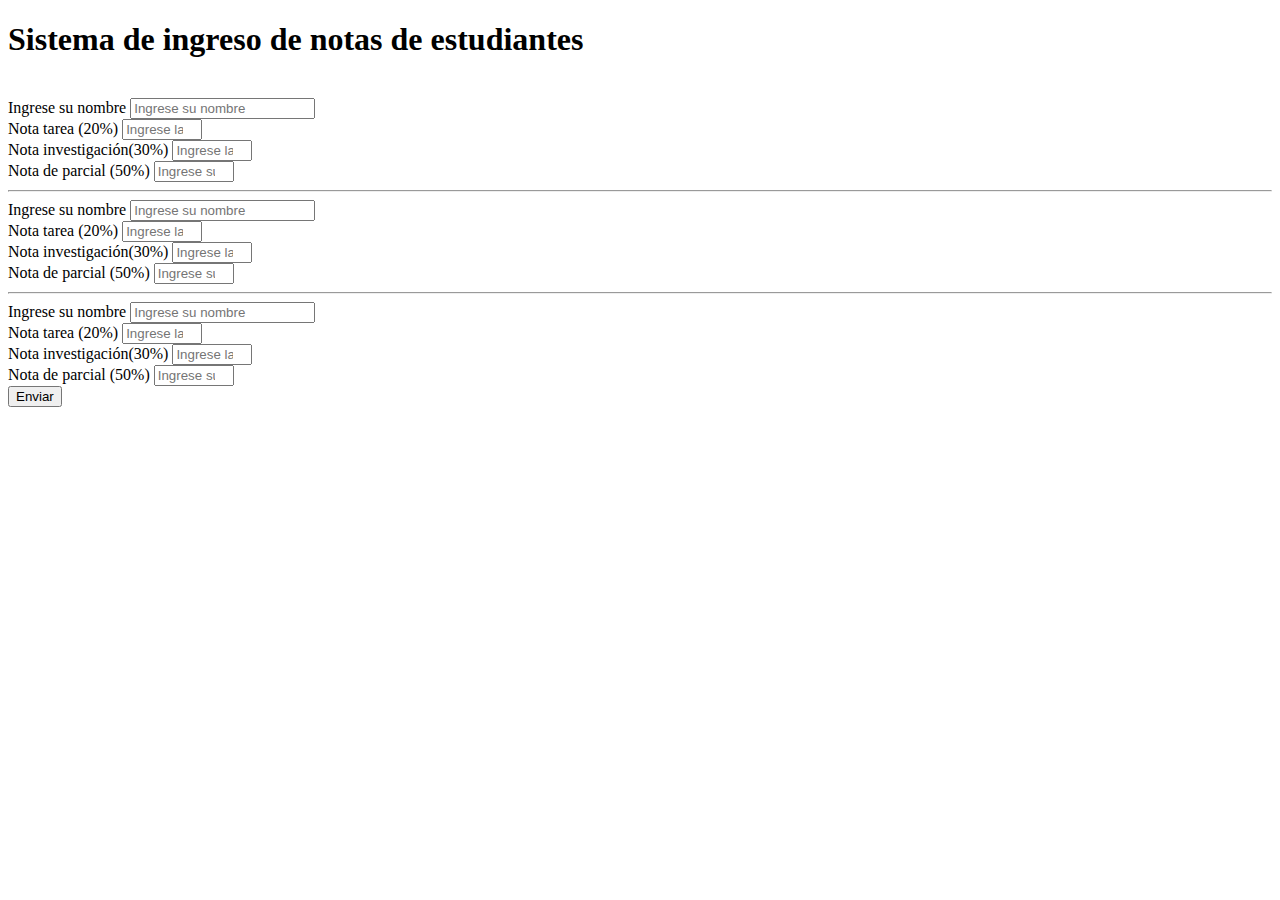
==== DSS/guia3PHP/guia3PHP/NotasArray/RecepcionDatos.html @ ef94fc55 "Creación carpetas para Java y PHP, guia 3 de DSS" ====
<!DOCTYPE html>
<html lang="en">
<head>
    <meta charset="UTF-8">
    <meta http-equiv="X-UA-Compatible" content="IE=edge">
    <meta name="viewport" content="width=device-width, initial-scale=1.0">
    <title>Document</title>
</head>
<body>
    
<form action="Notas.php" method="post" name="notas">

<h1>Sistema de ingreso de notas de estudiantes</h1>
<br>
<label for="">Ingrese su nombre</label>
<input type="text" name="nombre1" placeholder="Ingrese su nombre" required>
<br>
<label for="">Nota tarea (20%)</label>
<input type="number" name="tarea1" placeholder="Ingrese la nota de su tarea" min="0" max="10" step=".01" required>
<br>
<label for="">Nota investigación(30%)</label>
<input type="number" name="investigacion1" placeholder="Ingrese la nota de su investigación" min="0" max="10" step=".01" required>
<br>
<label for="">Nota de parcial (50%)</label>
<input type="number" name="parcial1" placeholder="Ingrese su nota del parcial" min="0" max="10" step=".01" required>
<br>
<hr>
<label for="">Ingrese su nombre</label>
<input type="text" name="nombre2" placeholder="Ingrese su nombre" required>
<br>
<label for="">Nota tarea (20%)</label>
<input type="number" name="tarea2" placeholder="Ingrese la nota de su tarea" min="0" max="10" step=".01" required>
<br>
<label for="">Nota investigación(30%)</label>
<input type="number" name="investigacion2" placeholder="Ingrese la nota de su investigación" min="0" max="10" step=".01" required>
<br>
<label for="">Nota de parcial (50%)</label>
<input type="number" name="parcial2" placeholder="Ingrese su nota del parcial" min="0" max="10" step=".01" required>
<br>
<hr>
<label for="">Ingrese su nombre</label>
<input type="text" name="nombre3" placeholder="Ingrese su nombre" required>
<br>
<label for="">Nota tarea (20%)</label>
<input type="number" name="tarea3" placeholder="Ingrese la nota de su tarea" min="0" max="10" step=".01" required>
<br>
<label for="">Nota investigación(30%)</label>
<input type="number" name="investigacion3" placeholder="Ingrese la nota de su investigación" min="0" max="10" step=".01" required>
<br>
<label for="">Nota de parcial (50%)</label>
<input type="number" name="parcial3" placeholder="Ingrese su nota del parcial" min="0" max="10" step=".01" required>
<br>
<button type="submit" value="Notasbtn">Enviar</button>
</form>

</body>
</html>
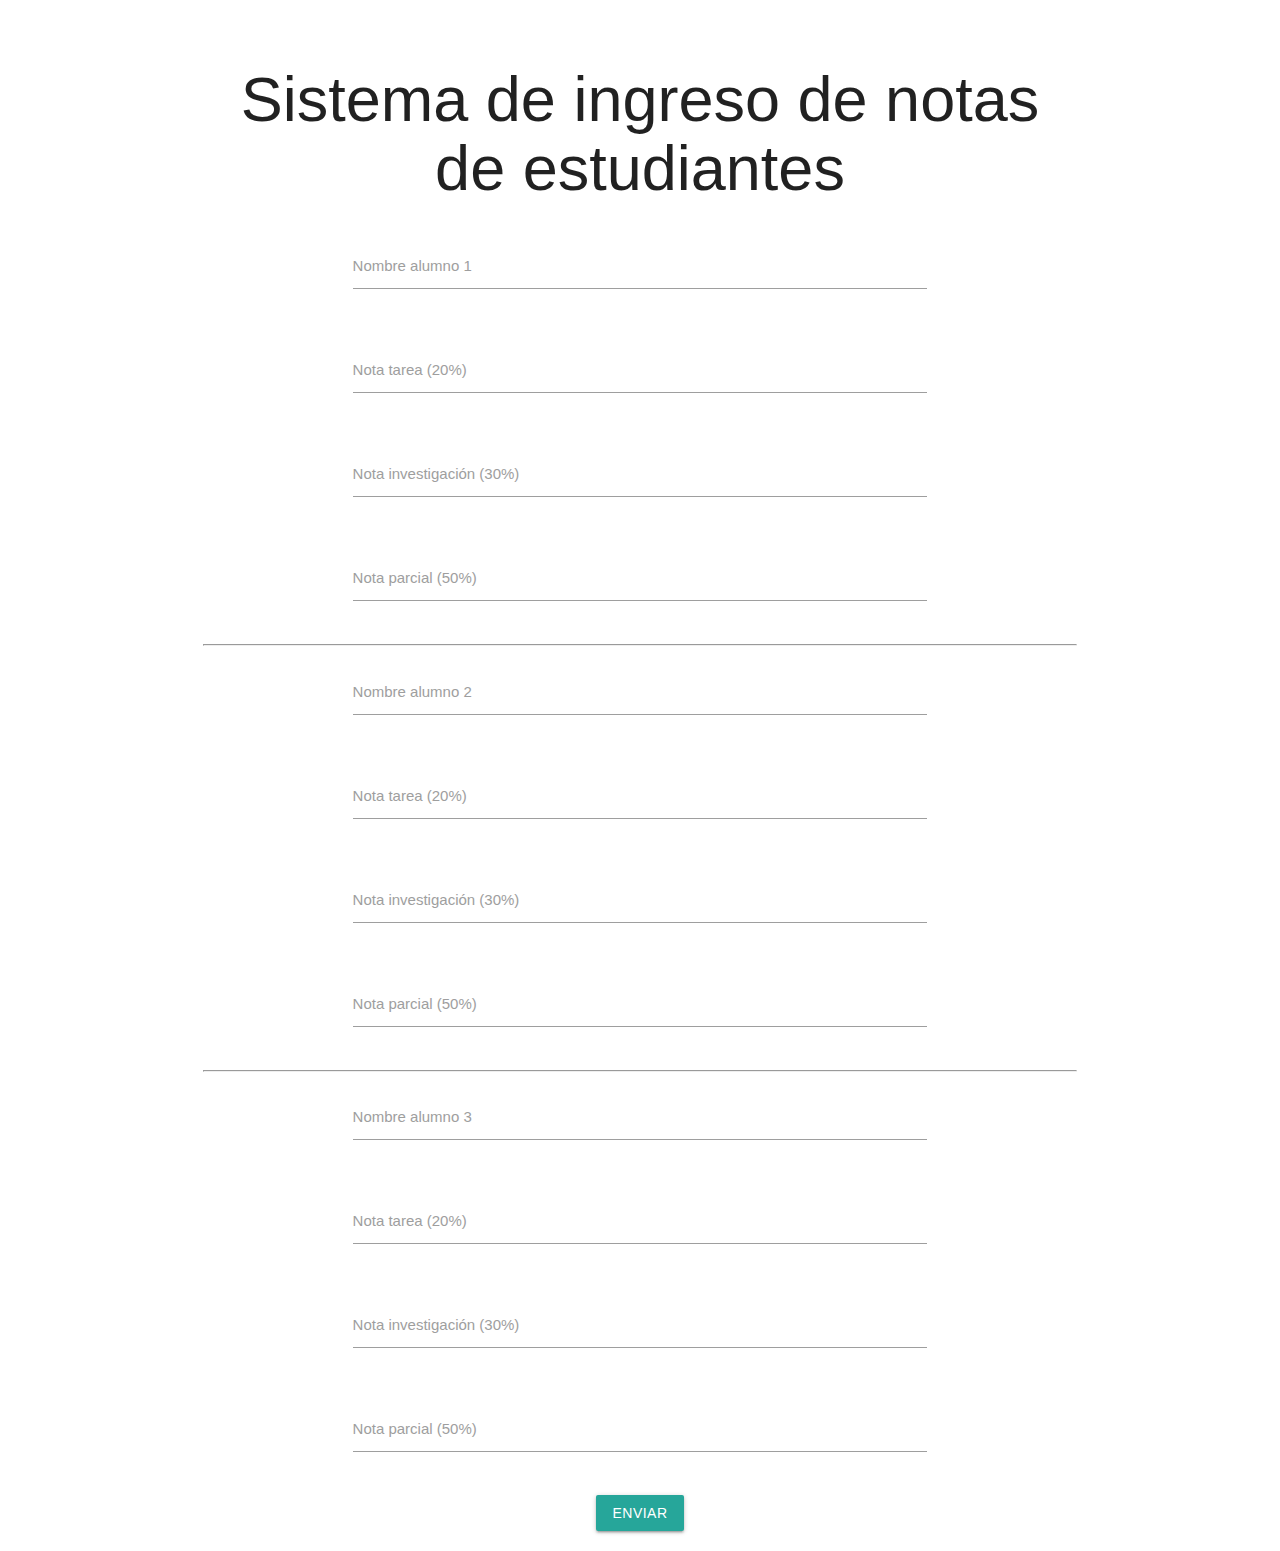
==== commit a8a73c3c: "Aplicación de materialize para darle un mejor aspecto visual a los ejercicios" ====
--- a/DSS/guia3PHP/guia3PHP/NotasArray/RecepcionDatos.html
+++ b/DSS/guia3PHP/guia3PHP/NotasArray/RecepcionDatos.html
@@ -1,57 +1,116 @@
 <!DOCTYPE html>
-<html lang="en">
+<html lang="es">
 <head>
     <meta charset="UTF-8">
     <meta http-equiv="X-UA-Compatible" content="IE=edge">
     <meta name="viewport" content="width=device-width, initial-scale=1.0">
+    <link rel="stylesheet" href="https://cdnjs.cloudflare.com/ajax/libs/materialize/1.0.0/css/materialize.min.css">
     <title>Document</title>
 </head>
-<body>
+<body class="container">
     
-<form action="Notas.php" method="post" name="notas">
+    <div class="row">
+        <br>
+        <form class="col s12" action="Notas.php" method="post" name="NotasForm">
+            <h1 style="text-align: center;">Sistema de ingreso de notas de estudiantes</h1>
 
-<h1>Sistema de ingreso de notas de estudiantes</h1>
-<br>
-<label for="">Ingrese su nombre</label>
-<input type="text" name="nombre1" placeholder="Ingrese su nombre" required>
-<br>
-<label for="">Nota tarea (20%)</label>
-<input type="number" name="tarea1" placeholder="Ingrese la nota de su tarea" min="0" max="10" step=".01" required>
-<br>
-<label for="">Nota investigación(30%)</label>
-<input type="number" name="investigacion1" placeholder="Ingrese la nota de su investigación" min="0" max="10" step=".01" required>
-<br>
-<label for="">Nota de parcial (50%)</label>
-<input type="number" name="parcial1" placeholder="Ingrese su nota del parcial" min="0" max="10" step=".01" required>
-<br>
-<hr>
-<label for="">Ingrese su nombre</label>
-<input type="text" name="nombre2" placeholder="Ingrese su nombre" required>
-<br>
-<label for="">Nota tarea (20%)</label>
-<input type="number" name="tarea2" placeholder="Ingrese la nota de su tarea" min="0" max="10" step=".01" required>
-<br>
-<label for="">Nota investigación(30%)</label>
-<input type="number" name="investigacion2" placeholder="Ingrese la nota de su investigación" min="0" max="10" step=".01" required>
-<br>
-<label for="">Nota de parcial (50%)</label>
-<input type="number" name="parcial2" placeholder="Ingrese su nota del parcial" min="0" max="10" step=".01" required>
-<br>
-<hr>
-<label for="">Ingrese su nombre</label>
-<input type="text" name="nombre3" placeholder="Ingrese su nombre" required>
-<br>
-<label for="">Nota tarea (20%)</label>
-<input type="number" name="tarea3" placeholder="Ingrese la nota de su tarea" min="0" max="10" step=".01" required>
-<br>
-<label for="">Nota investigación(30%)</label>
-<input type="number" name="investigacion3" placeholder="Ingrese la nota de su investigación" min="0" max="10" step=".01" required>
-<br>
-<label for="">Nota de parcial (50%)</label>
-<input type="number" name="parcial3" placeholder="Ingrese su nota del parcial" min="0" max="10" step=".01" required>
-<br>
-<button type="submit" value="Notasbtn">Enviar</button>
-</form>
+          <div class="row">
+            <div class="input-field col s8 offset-s2">
+              <input id="last_name" type="text" class="validate" name="nombre1" required>
+              <label for="last_name">Nombre alumno 1</label>
+            </div>
+          </div>
+
+          <div class="row">
+            <div class="input-field col s8 offset-s2">
+              <input id="last_name" type="number" class="validate" name="tarea1" required min="0" max="10" step=".01">
+              <label for="last_name">Nota tarea (20%)</label>
+            </div>
+          </div>
+
+          <div class="row">
+            <div class="input-field col s8 offset-s2">
+              <input id="last_name" type="number" class="validate" name="investigacion1" required min="0" max="10" step=".01">
+              <label for="last_name">Nota investigación (30%)</label>
+            </div>
+          </div>
+
+          <div class="row">
+            <div class="input-field col s8 offset-s2">
+              <input id="last_name" type="number" class="validate" name="parcial1" required min="0" max="10" step=".01">
+              <label for="last_name">Nota parcial (50%)</label>
+            </div>
+          </div>
+
+          <hr>
+
+          <div class="row">
+            <div class="input-field col s8 offset-s2">
+              <input id="last_name" type="text" class="validate" name="nombre2" required>
+              <label for="last_name">Nombre alumno 2</label>
+            </div>
+          </div>
+
+          <div class="row">
+            <div class="input-field col s8 offset-s2">
+              <input id="last_name" type="number" class="validate" name="tarea2" required min="0" max="10" step=".01">
+              <label for="last_name">Nota tarea (20%)</label>
+            </div>
+          </div>
+
+          <div class="row">
+            <div class="input-field col s8 offset-s2">
+              <input id="last_name" type="number" class="validate" name="investigacion2" required min="0" max="10" step=".01">
+              <label for="last_name">Nota investigación (30%)</label>
+            </div>
+          </div>
+
+          <div class="row">
+            <div class="input-field col s8 offset-s2">
+              <input id="last_name" type="number" class="validate" name="parcial2" required min="0" max="10" step=".01">
+              <label for="last_name">Nota parcial (50%)</label>
+            </div>
+          </div>
+
+          <hr>
+
+          <div class="row">
+            <div class="input-field col s8 offset-s2">
+              <input id="last_name" type="text" class="validate" name="nombre3" required>
+              <label for="last_name">Nombre alumno 3</label>
+            </div>
+          </div>
+
+          <div class="row">
+            <div class="input-field col s8 offset-s2">
+              <input id="last_name" type="number" class="validate" name="tarea3" required min="0" max="10" step=".01">
+              <label for="last_name">Nota tarea (20%)</label>
+            </div>
+          </div>
+
+          <div class="row">
+            <div class="input-field col s8 offset-s2">
+              <input id="last_name" type="number" class="validate" name="investigacion3" required min="0" max="10" step=".01">
+              <label for="last_name">Nota investigación (30%)</label>
+            </div>
+          </div>
+
+          <div class="row">
+            <div class="input-field col s8 offset-s2">
+              <input id="last_name" type="number" class="validate" name="parcial3" required min="0" max="10" step=".01">
+              <label for="last_name">Nota parcial (50%)</label>
+            </div>
+          </div>
+
+          <div class="container center-align">
+          <button class="btn waves-effect waves-light .center-align" type="submit" name="action">Enviar</button>
+          </div>
+
+          </div>
+        </form>
+      </div>
+
+<script src="https://cdnjs.cloudflare.com/ajax/libs/materialize/1.0.0/js/materialize.min.js"></script>
 
 </body>
 </html>